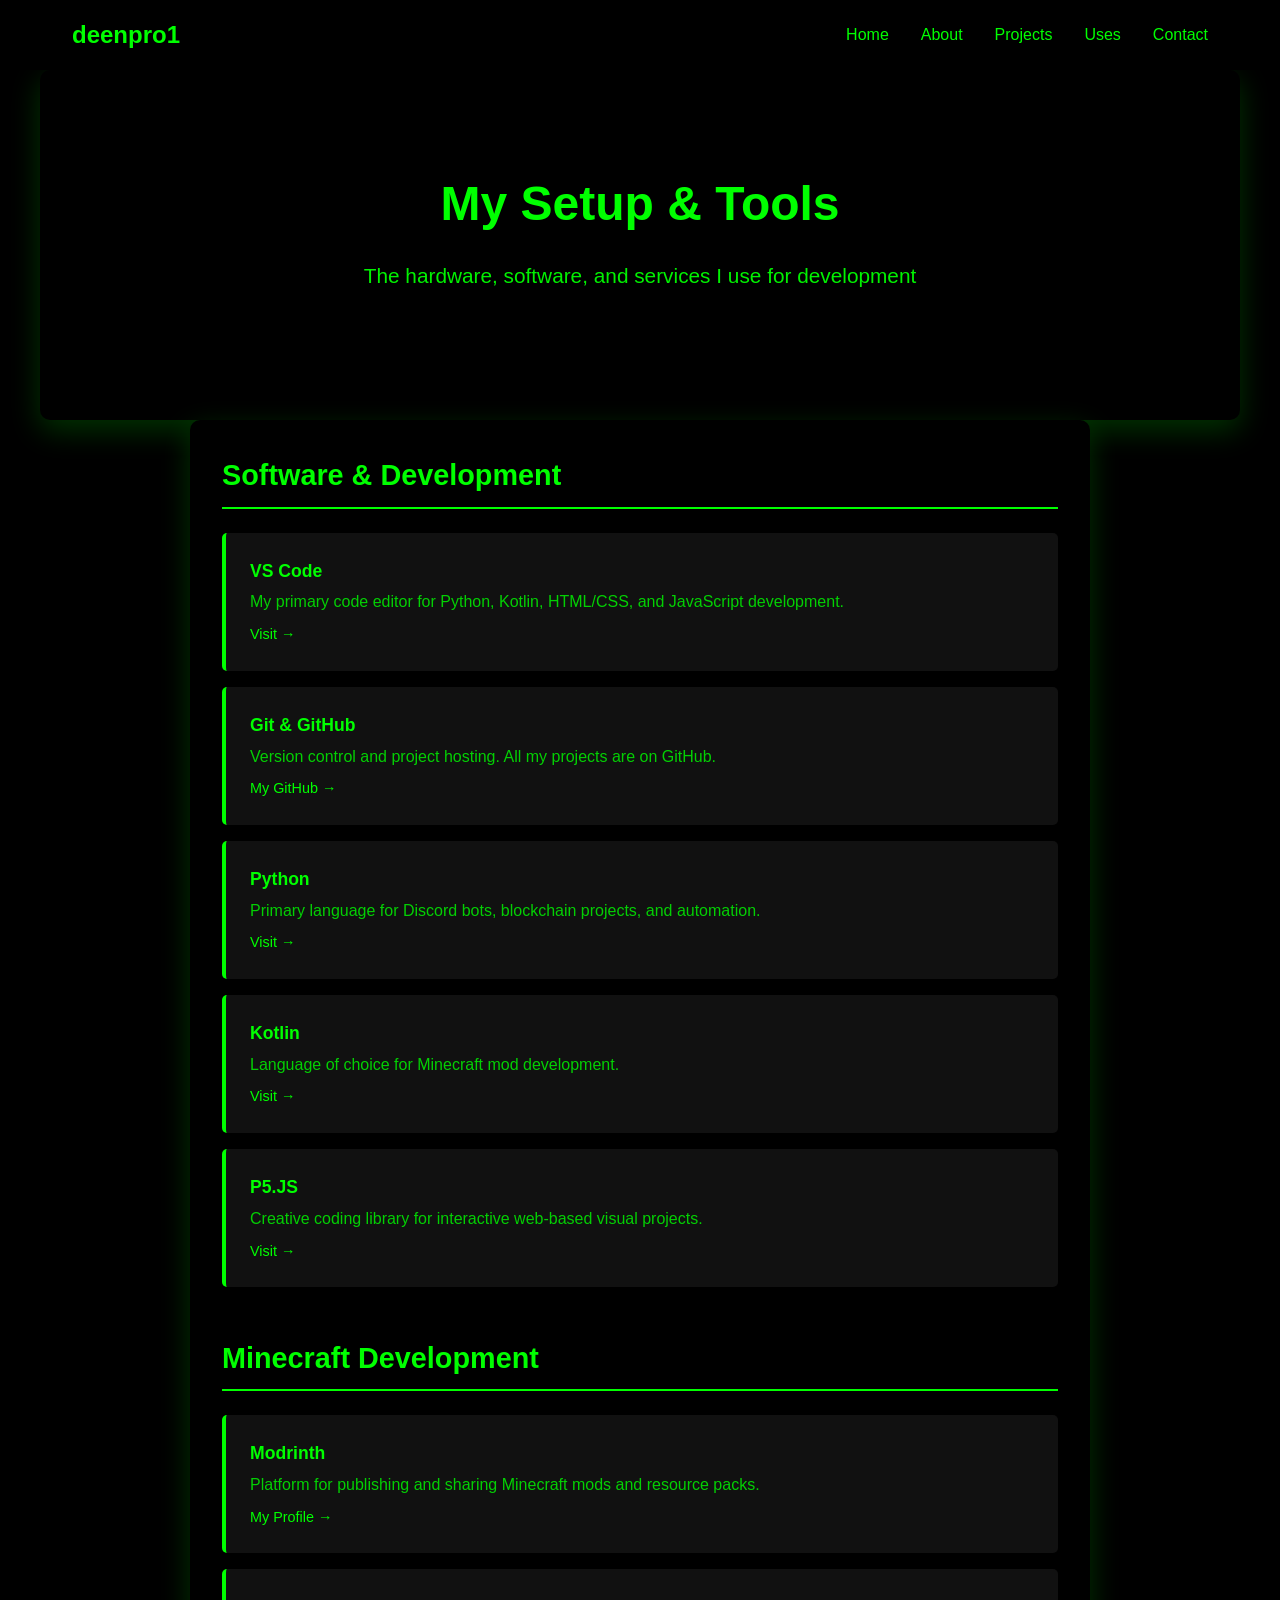
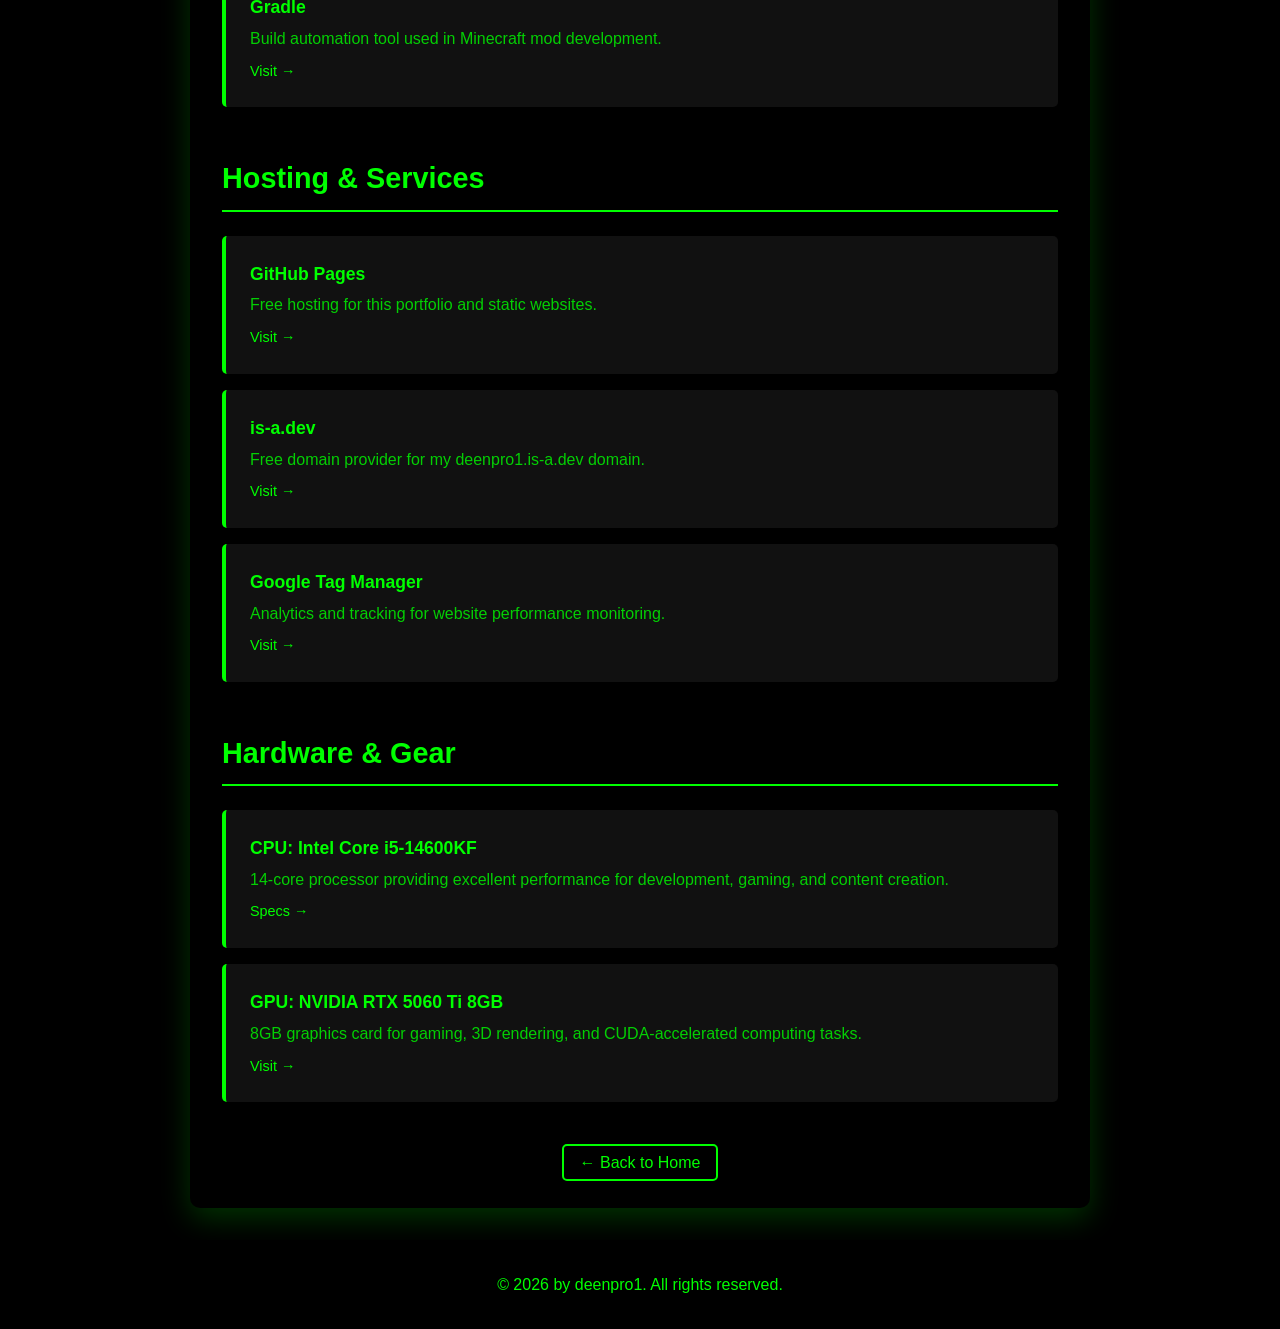
==== uses.html @ 9db82b65 "Add files via upload" ====
<!DOCTYPE html>
<html lang="en">
<head>
    <!-- Google Tag Manager -->
    <script>(function(w,d,s,l,i){w[l]=w[l]||[];w[l].push({'gtm.start':
    new Date().getTime(),event:'gtm.js'});var f=d.getElementsByTagName(s)[0],
    j=d.createElement(s),dl=l!='dataLayer'?'&l='+l:'';j.async=true;j.src=
    'https://www.googletagmanager.com/gtm.js?id='+i+dl;f.parentNode.insertBefore(j,f);
    })(window,document,'script','dataLayer','GTM-MG5FGC86');</script>
    <!-- End Google Tag Manager -->
    <meta charset="UTF-8">
    <meta name="viewport" content="width=device-width, initial-scale=1.0">
    <meta name="description" content="Tools, software, and hardware I use for development. My setup for Discord bots, Minecraft mods, and web development.">
    <title>Uses - deenpro1</title>
    <link rel="stylesheet" href="style.css">
    <style>
        .uses-container {
            max-width: 900px;
            margin: 0 auto;
            padding: 2rem;
        }

        .category {
            margin-bottom: 3rem;
        }

        .category h3 {
            color: #00ff00;
            font-size: 1.8rem;
            margin-bottom: 1.5rem;
            border-bottom: 2px solid #00ff00;
            padding-bottom: 0.5rem;
        }

        .item {
            background: #111111;
            border-left: 4px solid #00ff00;
            padding: 1.5rem;
            margin-bottom: 1rem;
            border-radius: 5px;
            transition: transform 0.3s;
        }

        .item:hover {
            transform: translateX(5px);
        }

        .item-name {
            color: #00ff00;
            font-weight: bold;
            font-size: 1.1rem;
            margin-bottom: 0.3rem;
        }

        .item-description {
            color: #00ff00;
            opacity: 0.8;
            line-height: 1.6;
        }

        .item-link {
            color: #00ff00;
            text-decoration: none;
            font-size: 0.9rem;
            margin-top: 0.5rem;
            display: inline-block;
        }

        .item-link:hover {
            text-decoration: underline;
        }

        .back-link {
            margin-top: 2rem;
            text-align: center;
        }

        .back-link a {
            color: #00ff00;
            text-decoration: none;
            border: 2px solid #00ff00;
            padding: 0.5rem 1rem;
            border-radius: 5px;
            transition: all 0.3s;
        }

        .back-link a:hover {
            background: #00ff00;
            color: #000000;
        }
    </style>
</head>
<body>
    <!-- Google Tag Manager (noscript) -->
    <noscript><iframe src="https://www.googletagmanager.com/ns.html?id=GTM-MG5FGC86"
    height="0" width="0" style="display:none;visibility:hidden"></iframe></noscript>
    <!-- End Google Tag Manager (noscript) -->
    
    <!-- Navigation -->
    <header>
        <nav>
            <div class="logo">deenpro1</div>
            <ul>
                <li><a href="index.html#home">Home</a></li>
                <li><a href="index.html#about">About</a></li>
                <li><a href="index.html#projects">Projects</a></li>
                <li><a href="uses.html">Uses</a></li>
                <li><a href="index.html#contact">Contact</a></li>
            </ul>
        </nav>
    </header>

    <!-- Uses Section -->
    <section class="hero" id="uses-hero">
        <h1>My Setup & Tools</h1>
        <p>The hardware, software, and services I use for development</p>
    </section>

    <section class="uses-container">
        <!-- Software & IDEs -->
        <div class="category">
            <h3>Software & Development</h3>
            
            <div class="item">
                <div class="item-name">VS Code</div>
                <div class="item-description">My primary code editor for Python, Kotlin, HTML/CSS, and JavaScript development.</div>
                <a href="https://code.visualstudio.com/" class="item-link" target="_blank">Visit →</a>
            </div>

            <div class="item">
                <div class="item-name">Git & GitHub</div>
                <div class="item-description">Version control and project hosting. All my projects are on GitHub.</div>
                <a href="https://github.com/Deenpro1" class="item-link" target="_blank">My GitHub →</a>
            </div>

            <div class="item">
                <div class="item-name">Python</div>
                <div class="item-description">Primary language for Discord bots, blockchain projects, and automation.</div>
                <a href="https://www.python.org/" class="item-link" target="_blank">Visit →</a>
            </div>

            <div class="item">
                <div class="item-name">Kotlin</div>
                <div class="item-description">Language of choice for Minecraft mod development.</div>
                <a href="https://kotlinlang.org/" class="item-link" target="_blank">Visit →</a>
            </div>

            <div class="item">
                <div class="item-name">P5.JS</div>
                <div class="item-description">Creative coding library for interactive web-based visual projects.</div>
                <a href="https://p5js.org/" class="item-link" target="_blank">Visit →</a>
            </div>
        </div>

        <!-- Minecraft Development -->
        <div class="category">
            <h3>Minecraft Development</h3>

            <div class="item">
                <div class="item-name">Modrinth</div>
                <div class="item-description">Platform for publishing and sharing Minecraft mods and resource packs.</div>
                <a href="https://modrinth.com/user/Deenpro1" class="item-link" target="_blank">My Profile →</a>
            </div>

            <div class="item">
                <div class="item-name">Gradle</div>
                <div class="item-description">Build automation tool used in Minecraft mod development.</div>
                <a href="https://gradle.org/" class="item-link" target="_blank">Visit →</a>
            </div>
        </div>

        <!-- Services & Platforms -->
        <div class="category">
            <h3>Hosting & Services</h3>
            
            <div class="item">
                <div class="item-name">GitHub Pages</div>
                <div class="item-description">Free hosting for this portfolio and static websites.</div>
                <a href="https://pages.github.com/" class="item-link" target="_blank">Visit →</a>
            </div>

            <div class="item">
                <div class="item-name">is-a.dev</div>
                <div class="item-description">Free domain provider for my deenpro1.is-a.dev domain.</div>
                <a href="https://is-a.dev/" class="item-link" target="_blank">Visit →</a>
            </div>

            <div class="item">
                <div class="item-name">Google Tag Manager</div>
                <div class="item-description">Analytics and tracking for website performance monitoring.</div>
                <a href="https://tagmanager.google.com/" class="item-link" target="_blank">Visit →</a>
            </div>
        </div>


        <!-- Hardware & Gear -->
        <div class="category">
            <h3>Hardware & Gear</h3>
            
            <div class="item">
                <div class="item-name">CPU: Intel Core i5-14600KF</div>
                <div class="item-description">14-core processor providing excellent performance for development, gaming, and content creation.</div>
                <a href="https://ark.intel.com/content/www/us/en/ark/products/236790/intel-core-i5-14600kf-processor-24m-cache-up-to-5-50-ghz.html" class="item-link" target="_blank">Specs →</a>
            </div>

            <div class="item">
                <div class="item-name">GPU: NVIDIA RTX 5060 Ti 8GB</div>
                <div class="item-description">8GB graphics card for gaming, 3D rendering, and CUDA-accelerated computing tasks.</div>
                <a href="https://www.nvidia.com/en-us/geforce/graphics-cards/50-series/" class="item-link" target="_blank">Visit →</a>
            </div>
        </div>

        <div class="back-link">
            <a href="index.html">← Back to Home</a>
        </div>
    </section>

    <!-- Footer -->
    <footer>
        <p>&copy; 2026 by deenpro1. All rights reserved.</p>
    </footer>
</body>
</html>
---- style.css ----
* {
    margin: 0;
    padding: 0;
    box-sizing: border-box;
}

body {
    font-family: 'Segoe UI', Tahoma, Geneva, Verdana, sans-serif;
    line-height: 1.6;
    color: #00ff00;
    background: #000000;
    min-height: 100vh;
}

header {
    background: #000000;
    color: #00ff00;
    padding: 1rem 0;
    position: sticky;
    top: 0;
    z-index: 100;
}

nav {
    max-width: 1200px;
    margin: 0 auto;
    display: flex;
    justify-content: space-between;
    align-items: center;
    padding: 0 2rem;
}

.logo {
    font-size: 1.5rem;
    font-weight: bold;
}

nav ul {
    list-style: none;
    display: flex;
    gap: 2rem;
}

nav a {
    color: #00ff00;
    text-decoration: none;
    transition: color 0.3s;
}

nav a:hover {
    color: #00ff00;
}

.hero {
    max-width: 1200px;
    margin: 0 auto;
    padding: 6rem 2rem;
    text-align: center;
    color: #00ff00;
    background: #000000;
}

.hero h1 {
    font-size: 3rem;
    margin-bottom: 1rem;
    animation: fadeInDown 0.8s ease;
}

.hero p {
    font-size: 1.3rem;
    margin-bottom: 2rem;
    opacity: 0.95;
    animation: fadeInUp 0.8s ease;
}

.cta-buttons {
    display: flex;
    gap: 1rem;
    justify-content: center;
    margin-bottom: 2rem;
    animation: fadeInUp 1s ease;
}

.btn {
    padding: 0.8rem 2rem;
    font-size: 1rem;
    border: 2px solid #00ff00;
    background: transparent;
    color: #00ff00;
    cursor: pointer;
    border-radius: 5px;
    text-decoration: none;
    display: inline-block;
    transition: all 0.3s;
}

.btn-primary {
    background: #00ff00;
    color: #000000;
    border-color: #00ff00;
}

.btn-primary:hover {
    background: #000000;
    color: #00ff00;
    border-color: #00ff00;
}

.btn-secondary:hover {
    background: #000000;
    color: #00ff00;
    border-color: #00ff00;
}

@keyframes fadeInDown {
    from {
        opacity: 0;
        transform: translateY(-30px);
    }
    to {
        opacity: 1;
        transform: translateY(0);
    }
}

@keyframes fadeInUp {
    from {
        opacity: 0;
        transform: translateY(30px);
    }
    to {
        opacity: 1;
        transform: translateY(0);
    }
}

.container {
    max-width: 1200px;
    margin: 0 auto;
    padding: 0 2rem;
}

section {
    padding: 4rem 2rem;
    margin: 2rem 0;
    background: #000000;
    border-radius: 10px;
    box-shadow: 0 10px 30px rgba(0, 255, 0, 0.2);
}

section h2 {
    font-size: 2.5rem;
    margin-bottom: 2rem;
    text-align: center;
    color: #00ff00;
}

.about {
    display: grid;
    grid-template-columns: 1fr 1fr;
    gap: 2rem;
    align-items: center;
}

.about-text h3 {
    color: #00ff00;
    margin-bottom: 1rem;
    font-size: 1.5rem;
}

.about-text p {
    margin-bottom: 1rem;
    line-height: 1.8;
    color: #00ff00;
}

.skills {
    display: flex;
    flex-wrap: wrap;
    gap: 1rem;
    margin-top: 1.5rem;
}

.skill-tag {
    background: #000000;
    color: #00ff00;
    border: 1px solid #00ff00;
    padding: 0.5rem 1rem;
    border-radius: 20px;
    font-size: 0.9rem;
}

.projects {
    display: grid;
    grid-template-columns: repeat(auto-fit, minmax(300px, 1fr));
    gap: 2rem;
}

.project-card {
    background: #111111;
    border-left: 4px solid #00ff00;
    padding: 2rem;
    border-radius: 5px;
    transition: transform 0.3s, box-shadow 0.3s;
}

.project-card:hover {
    transform: translateY(-5px);
    box-shadow: 0 5px 15px rgba(0, 255, 0, 0.3);
}

.project-card h3 {
    color: #00ff00;
    margin-bottom: 0.5rem;
}

.project-card p {
    color: #00ff00;
    margin-bottom: 1rem;
    line-height: 1.6;
}

.project-tags {
    display: flex;
    flex-wrap: wrap;
    gap: 0.5rem;
    margin-bottom: 1rem;
}

.tag {
    background: #000000;
    color: #00ff00;
    border: 1px solid #00ff00;
    padding: 0.3rem 0.7rem;
    border-radius: 3px;
    font-size: 0.85rem;
}

.project-link {
    color: #00ff00;
    text-decoration: none;
    font-weight: bold;
    transition: color 0.3s;
}

.project-link:hover {
    color: #00ff00;
}

.contact {
    text-align: center;
    background: #000000;
    color: #00ff00;
}

.contact h2 {
    color: #00ff00;
}

.social-links {
    display: flex;
    justify-content: center;
    gap: 2rem;
    margin: 2rem 0;
    flex-wrap: wrap;
}

.social-links a {
    display: inline-flex;
    align-items: center;
    justify-content: center;
    width: 50px;
    height: 50px;
    background: #111111;
    color: #00ff00;
    border: 2px solid #00ff00;
    border-radius: 50%;
    text-decoration: none;
    transition: all 0.3s;
    font-size: 1.5rem;
}

.social-links a:hover {
    background: #00ff00;
    color: #000000;
    transform: scale(1.1);
}

footer {
    background: #000000;
    color: #00ff00;
    text-align: center;
    padding: 2rem;
    margin-top: 2rem;
}

@media (max-width: 768px) {
    .hero h1 {
        font-size: 2rem;
    }

    .hero p {
        font-size: 1rem;
    }

    .about {
        grid-template-columns: 1fr;
    }

    .cta-buttons {
        flex-direction: column;
    }

    nav ul {
        flex-direction: column;
        gap: 1rem;
    }
}
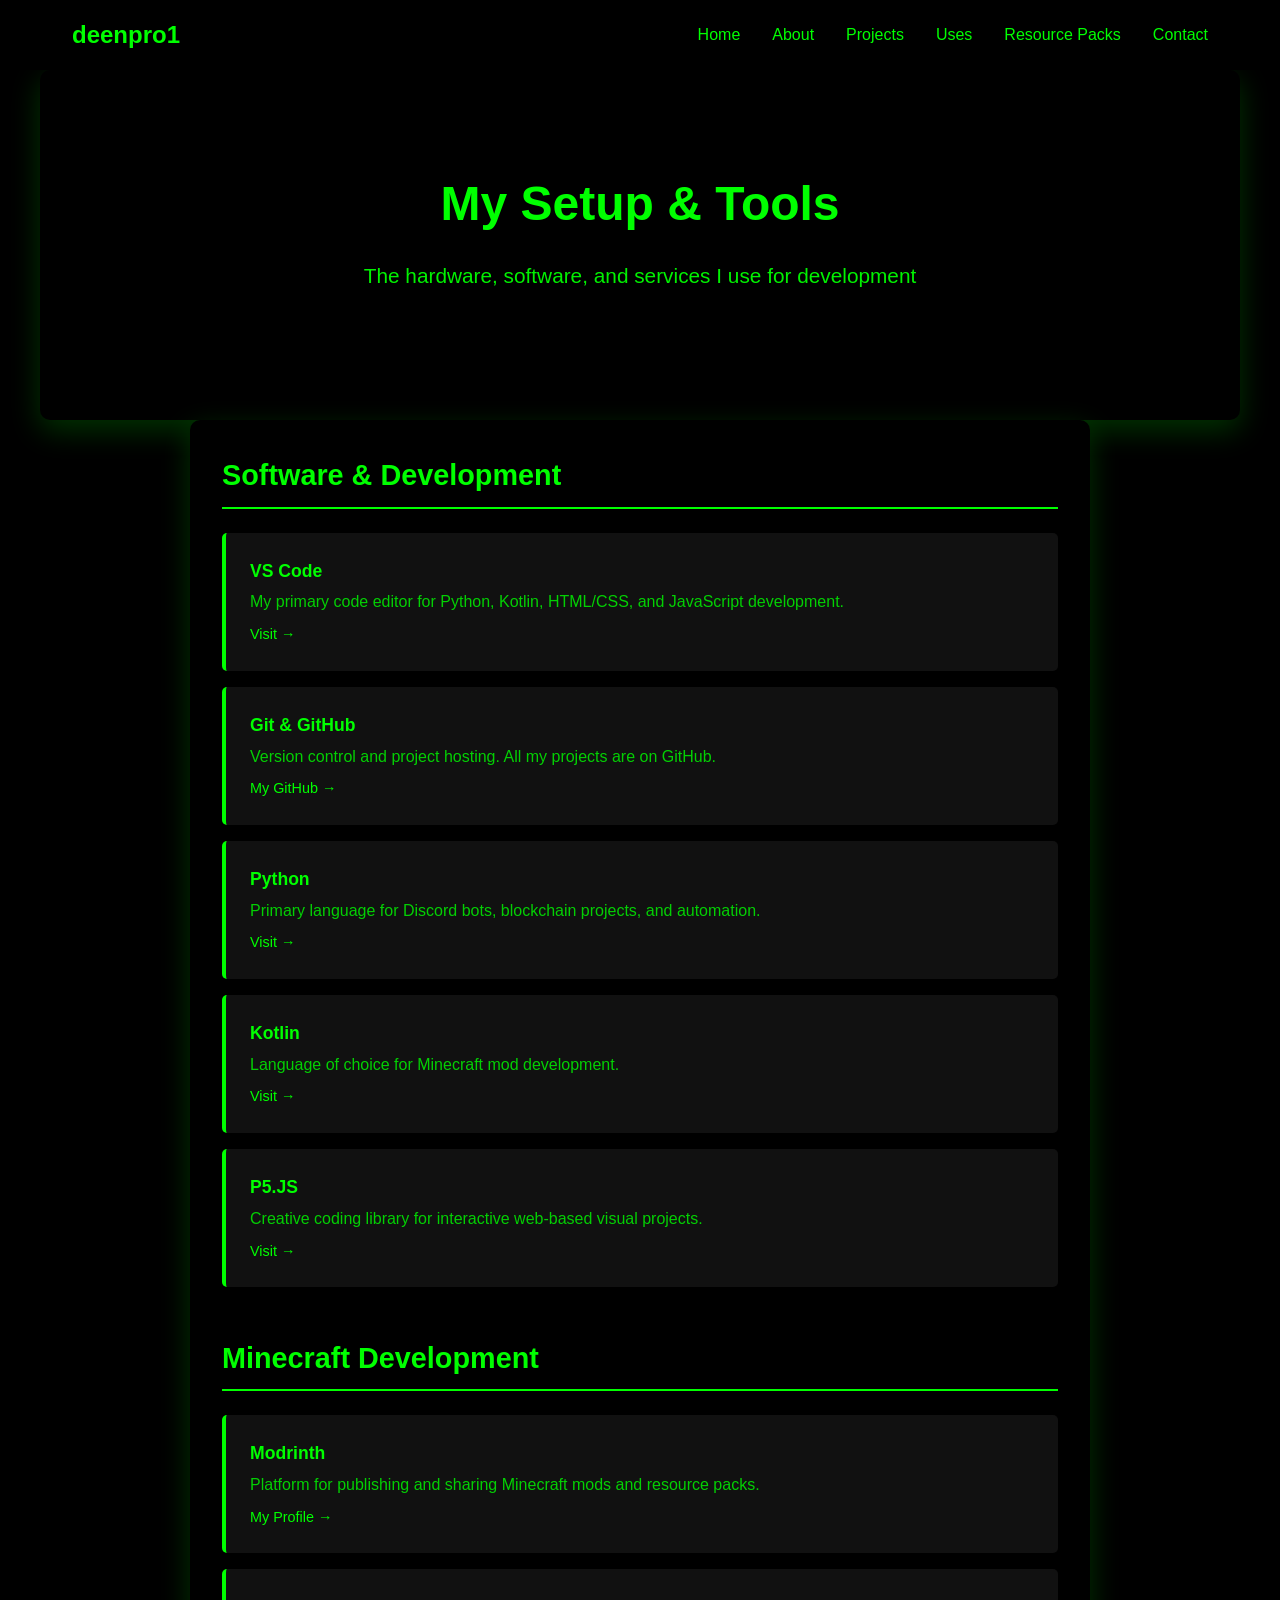
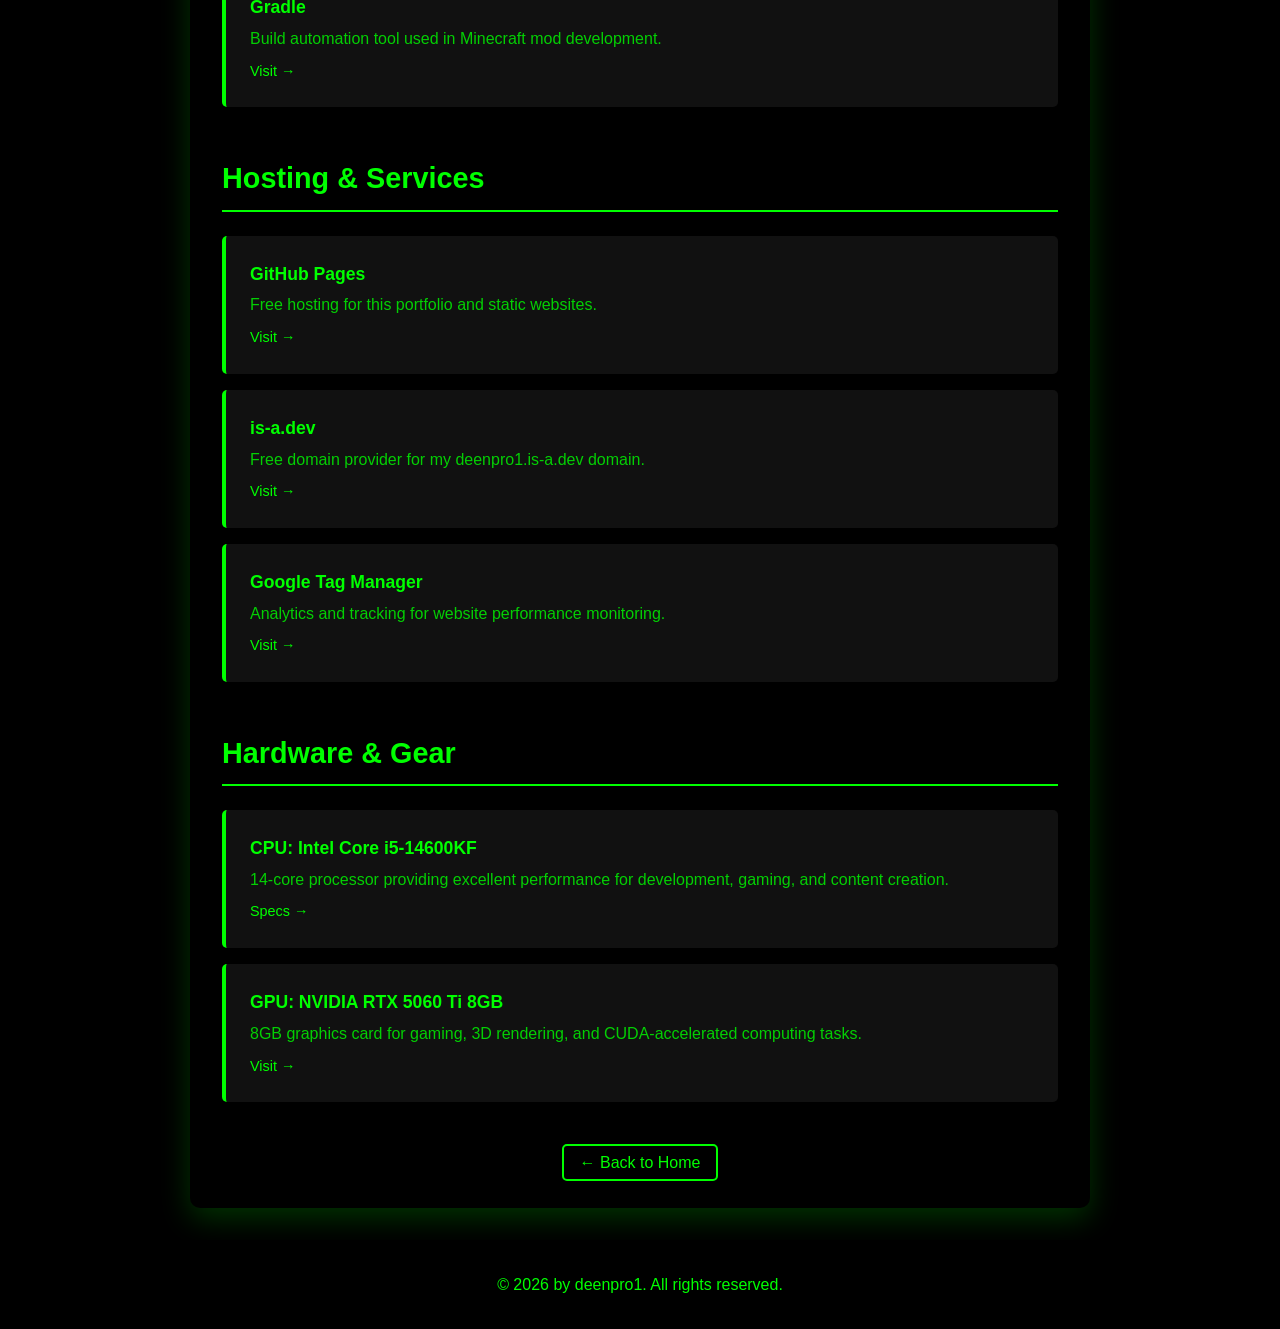
==== commit 74f3e955: "Added resourcepacks.html" ====
--- a/uses.html
+++ b/uses.html
@@ -105,6 +105,7 @@
                 <li><a href="index.html#about">About</a></li>
                 <li><a href="index.html#projects">Projects</a></li>
                 <li><a href="uses.html">Uses</a></li>
+                <li><a href="resourcepacks.html">Resource Packs</a></li>
                 <li><a href="index.html#contact">Contact</a></li>
             </ul>
         </nav>
--- a/style.css
+++ b/style.css
@@ -316,3 +316,164 @@
         gap: 1rem;
     }
 }
+
+.resourcepacks-hero {
+    max-width: 1200px;
+    margin: 0 auto;
+    padding: 6rem 2rem;
+    text-align: center;
+    color: #00ff00;
+    background: #000000;
+}
+
+.resourcepacks-hero h1 {
+    font-size: 3rem;
+    margin-bottom: 1rem;
+}
+
+.resourcepacks-hero p {
+    font-size: 1.2rem;
+    opacity: 0.95;
+}
+
+.pack-list {
+    max-width: 1100px;
+    margin: 0 auto;
+    padding: 2rem;
+}
+
+.pack-card {
+    background: #111111;
+    border-left: 4px solid #00ff00;
+    padding: 2rem;
+    border-radius: 10px;
+    margin-bottom: 1.5rem;
+}
+
+.pack-card h3 {
+    color: #00ff00;
+    margin-bottom: 0.5rem;
+}
+
+.pack-card p {
+    color: #00ff00;
+    margin-bottom: 1rem;
+    line-height: 1.7;
+}
+
+.pack-card summary {
+    cursor: pointer;
+    list-style: none;
+    font-weight: bold;
+    color: #00ff00;
+    font-size: 1.1rem;
+    margin-bottom: 0.75rem;
+    outline: none;
+}
+
+.pack-card details {
+    color: #00ff00;
+}
+
+.pack-items {
+    list-style: none;
+    padding-left: 0;
+    margin: 0;
+}
+
+.pack-items li {
+    margin-bottom: 0.6rem;
+}
+
+.texture-grid {
+    display: grid;
+    grid-template-columns: repeat(auto-fit, minmax(220px, 1fr));
+    gap: 1rem;
+    margin-top: 1rem;
+}
+
+.texture-card {
+    background: #000000;
+    border: 1px solid #00ff00;
+    border-radius: 8px;
+    padding: 1rem;
+}
+
+.texture-card h4 {
+    color: #00ff00;
+    margin: 0 0 0.5rem;
+    font-size: 1rem;
+}
+
+.texture-card p {
+    color: #00ff00;
+    opacity: 0.85;
+    margin: 0;
+    line-height: 1.5;
+}
+
+.resource-link {
+    display: inline-block;
+    margin-top: 1rem;
+    padding: 0.8rem 1.5rem;
+    border: 2px solid #00ff00;
+    color: #00ff00;
+    text-decoration: none;
+    border-radius: 5px;
+    transition: all 0.3s;
+}
+
+.resource-link:hover {
+    background: #00ff00;
+    color: #000000;
+}
+
+.texture-gallery {
+    max-width: 1100px;
+    margin: 0 auto;
+    padding: 2rem;
+}
+
+.texture-gallery h2 {
+    color: #00ff00;
+    margin-bottom: 1rem;
+    font-size: 2rem;
+    text-align: center;
+}
+
+.texture-gallery p {
+    color: #00ff00;
+    opacity: 0.85;
+    text-align: center;
+    margin-bottom: 1.5rem;
+}
+
+.gallery-grid {
+    display: grid;
+    grid-template-columns: repeat(auto-fit, minmax(150px, 1fr));
+    gap: 1rem;
+}
+
+.gallery-item {
+    background: #111111;
+    border: 1px solid #00ff00;
+    border-radius: 8px;
+    padding: 1rem;
+    text-align: center;
+}
+
+.gallery-item img {
+    width: 100%;
+    max-width: 128px;
+    height: auto;
+    image-rendering: pixelated;
+    border: 1px solid #00ff00;
+    border-radius: 5px;
+    margin-bottom: 0.75rem;
+}
+
+.gallery-item p {
+    color: #00ff00;
+    margin: 0;
+    line-height: 1.4;
+}
